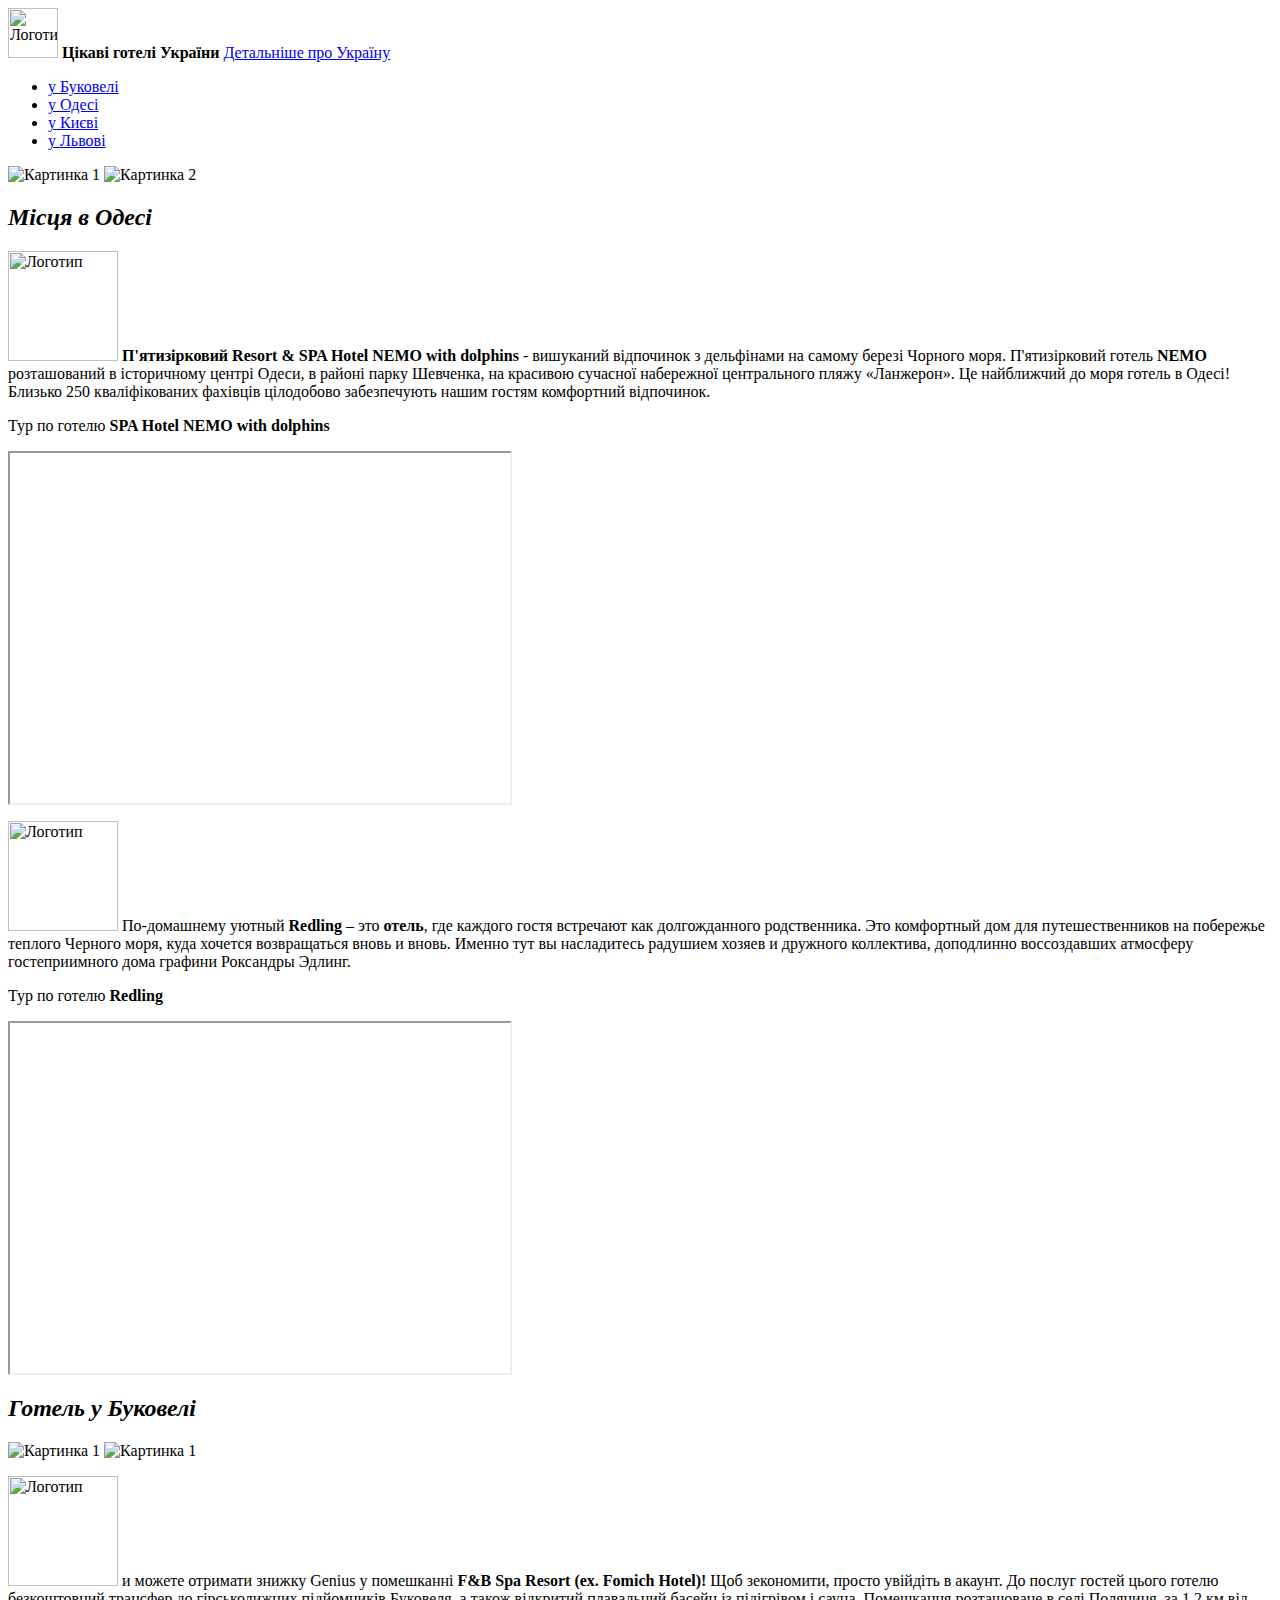
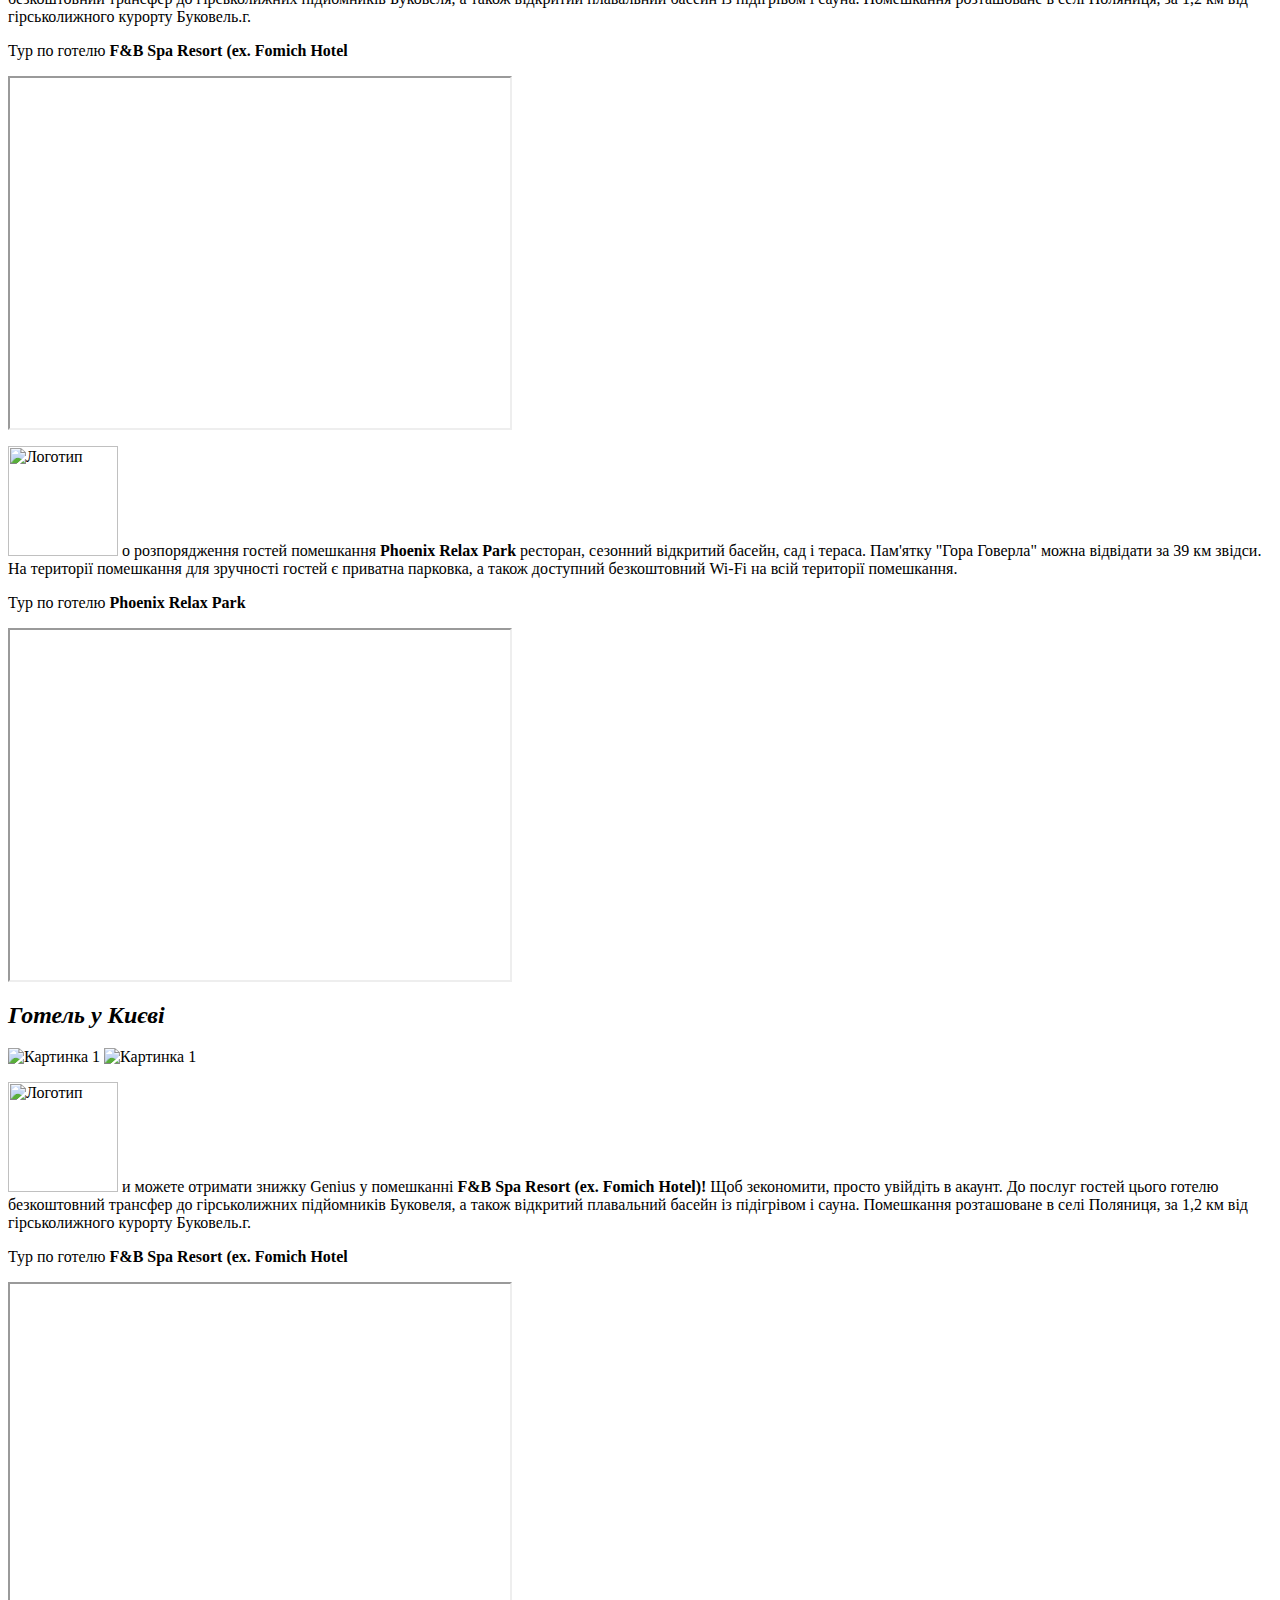
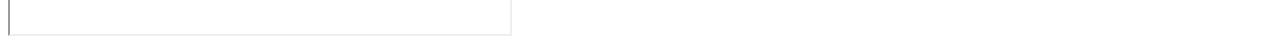
==== index.html @ 5ea65c94 "Create index.html" ====
<html>
<head>
    <title>My</title>
    <link rel="stylesheet" type="text/css" href="styles.css">
</head>
<body>
    <header>
        <img id="logo" src="https://cdn.27.ua/sc--media--prod/default/b5/9f/e3/b59fe360-b1fd-43a4-a1ad-8b518036aaeb.jpg" height="50px" alt="Логотип"/>
        <b>Цікаві готелі України</b> <a href="#discount">Детальніше про Україну</a>
    </header>
    
    <nav class="myNavigation">
        <ul>
            <li>
                <a href="#price" class="pop"> у Буковелі</a>
            </li>
            <li>
                <a href="#delivery"> у Одесі</a>
            </li>
            <li>
                <a href="#wholesale" class="pop"> у Києві</a>
            </li>
            <li>
                <a href="#about_us">у Львові</a>
            </li>
        </ul>
    </nav>

    <main>
        <div class="image-container" >
            <img src="https://redling-hotel.com.ua/wp-content/uploads/2019/07/IMG_1778_2-790x720.jpg" class="zoomable" alt="Картинка 1">
            <img src="https://img.poehalisnami.ua/static/hotels/ukraine/odessa/h7884/orig/booking7884_17884_637378628828461076.jpg" class="zoomable" alt="Картинка 2">
        </div>
         <h2 id="delivery" class="i"> <i>Місця в Одесі</i></h2>

        <p>  <img id="logo" src="https://img.poehalisnami.ua/static/hotels/ukraine/odessa/h7884/orig/booking7884_17884_637378628828461076.jpg" height="110px" alt="Логотип"/> 

        <b class="i">П'ятизірковий Resort & SPA Hotel NEMO with dolphins</b > - вишуканий відпочинок з дельфінами на самому березі Чорного моря. П'ятизірковий готель <b> NEMO</b> розташований в історичному центрі Одеси, в районі парку Шевченка, на красивою сучасної набережної центрального пляжу «Ланжерон». Це найближчий до моря готель в Одесі! Близько 250 кваліфікованих фахівців цілодобово забезпечують нашим гостям комфортний відпочинок.</p>

  <p>Тур по готелю <b class="i"> SPA Hotel NEMO with dolphins </b> </p>
  <iframe width="500" height="350" src="https://www.youtube.com/embed/sG-oIeQdwMI" title="Resort &amp; SPA Hotel NEMO with dolphins"  ></iframe>

   <p>   <img id="logo" src="https://redling-hotel.com.ua/wp-content/uploads/2019/07/IMG_1778_2-790x720.jpg" height="110px" alt="Логотип"/> 
       По-домашнему уютный<b class="i"> Redling</b> – это <b>отель</b>, где каждого гостя встречают как долгожданного родственника.

Это комфортный дом для путешественников на побережье теплого Черного моря, куда хочется возвращаться вновь и вновь. Именно тут вы насладитесь радушием хозяев и дружного коллектива, доподлинно воссоздавших атмосферу гостеприимного дома графини Роксандры Эдлинг.</p>

 <p>Тур по готелю <b class="i"> Redling </b> </p> 

<iframe width="500" height="350" src="https://www.youtube.com/embed/dK6ldwLVUPk" title="Курортное. Шикарный отдых в 100 км от Одессы. От люкса до кемпинга. Обзор жилья, кафе, пляжей. Дрон."  ></iframe>
  <h2 id="price" class="i"> <i>Готель у Буковелі</i></h2>

  <div class="image-container">
            <img src="https://cf.bstatic.com/xdata/images/hotel/max1024x768/284501661.jpg?k=14bedd77d71cd779198fb26a053ef140567f3195dd42ba46b22124943e975f76&o=&hp=1" class="zoomable" alt="Картинка 1">
            
            <img src="https://cf.bstatic.com/xdata/images/hotel/max1024x768/533535941.jpg?k=c2f82bb5fe41ef304515a889bf7b22a4ac1bd8d8690e59db8088c16449eeff3c&o=&hp=1" class="zoomable" alt="Картинка 1">       
 </div>

 
 <p>   <img id="logo" src="https://cf.bstatic.com/xdata/images/hotel/max1024x768/284501661.jpg?k=14bedd77d71cd779198fb26a053ef140567f3195dd42ba46b22124943e975f76&o=&hp=1" height="110px" alt="Логотип"/> 
       и можете отримати знижку Genius у помешканні<b class="i"> F&B Spa Resort (ex. Fomich Hotel)!</b> Щоб зекономити, просто увійдіть в акаунт.

До послуг гостей цього готелю безкоштовний трансфер до гірськолижних підйомників Буковеля, а також відкритий плавальний басейн із підігрівом і сауна. Помешкання розташоване в селі Поляниця, за 1,2 км від гірськолижного курорту Буковель.г.</p>

<p>Тур по готелю <b class="i"> F&B Spa Resort (ex. Fomich Hotel </b> </p> 

<iframe width="500" height="350" src="https://www.youtube.com/embed/M4Cl3msXTJA" title="F&amp;B Spa Resort (Fomich Hotel), Буковель, літній огляд готелю" ></iframe>



<p>   <img id="logo" src="https://cf.bstatic.com/xdata/images/hotel/max1024x768/533535941.jpg?k=c2f82bb5fe41ef304515a889bf7b22a4ac1bd8d8690e59db8088c16449eeff3c&o=&hp=1" height="110px" alt="Логотип"/> 
       о розпорядження гостей помешкання <b class="i">Phoenix Relax Park </b>ресторан, сезонний відкритий басейн, сад і тераса. Пам'ятку "Гора Говерла" можна відвідати за 39 км звідси. На території помешкання для зручності гостей є приватна парковка, а також доступний безкоштовний Wi-Fi на всій території помешкання.</p>

<p>Тур по готелю <b class="i"> Phoenix Relax Park </b> </p>

<iframe width="500" height="350" src="https://www.youtube.com/embed/CQ2ESWZwJT0" title="Phoenix Relax Park: повний детальний огляд" ></iframe>

<h2 id="price" class="i"> <i>Готель у Києві</i></h2>

 <div class="image-container">
            <img src="https://cf.bstatic.com/xdata/images/hotel/max1024x768/293128008.jpg?k=a3299ec5f562389318a041915c24522ce601198b490deaa782077eb392a35898&o=&hp=1" class="zoomable" alt="Картинка 1">
            
            <img src="https://image-tc.galaxy.tf/wijpeg-31celbz5wqjg6g0ql34mt20is/outside.jpg?width=1920" class="zoomable" alt="Картинка 1">       
 </div>

<p>   <img id="logo" src="https://cf.bstatic.com/xdata/images/hotel/max1024x768/293128008.jpg?k=a3299ec5f562389318a041915c24522ce601198b490deaa782077eb392a35898&o=&hp=1" height="110px" alt="Логотип"/> 
       и можете отримати знижку Genius у помешканні<b class="i"> F&B Spa Resort (ex. Fomich Hotel)!</b> Щоб зекономити, просто увійдіть в акаунт.

До послуг гостей цього готелю безкоштовний трансфер до гірськолижних підйомників Буковеля, а також відкритий плавальний басейн із підігрівом і сауна. Помешкання розташоване в селі Поляниця, за 1,2 км від гірськолижного курорту Буковель.г.</p>

<p>Тур по готелю <b class="i"> F&B Spa Resort (ex. Fomich Hotel </b> </p> 

<iframe width="500" height="350" src="https://www.youtube.com/embed/M4Cl3msXTJA" title="F&amp;B Spa Resort (Fomich Hotel), Буковель, літній огляд готелю" ></iframe>




    </main>
    <footer>
    </footer>
</body>
</html>
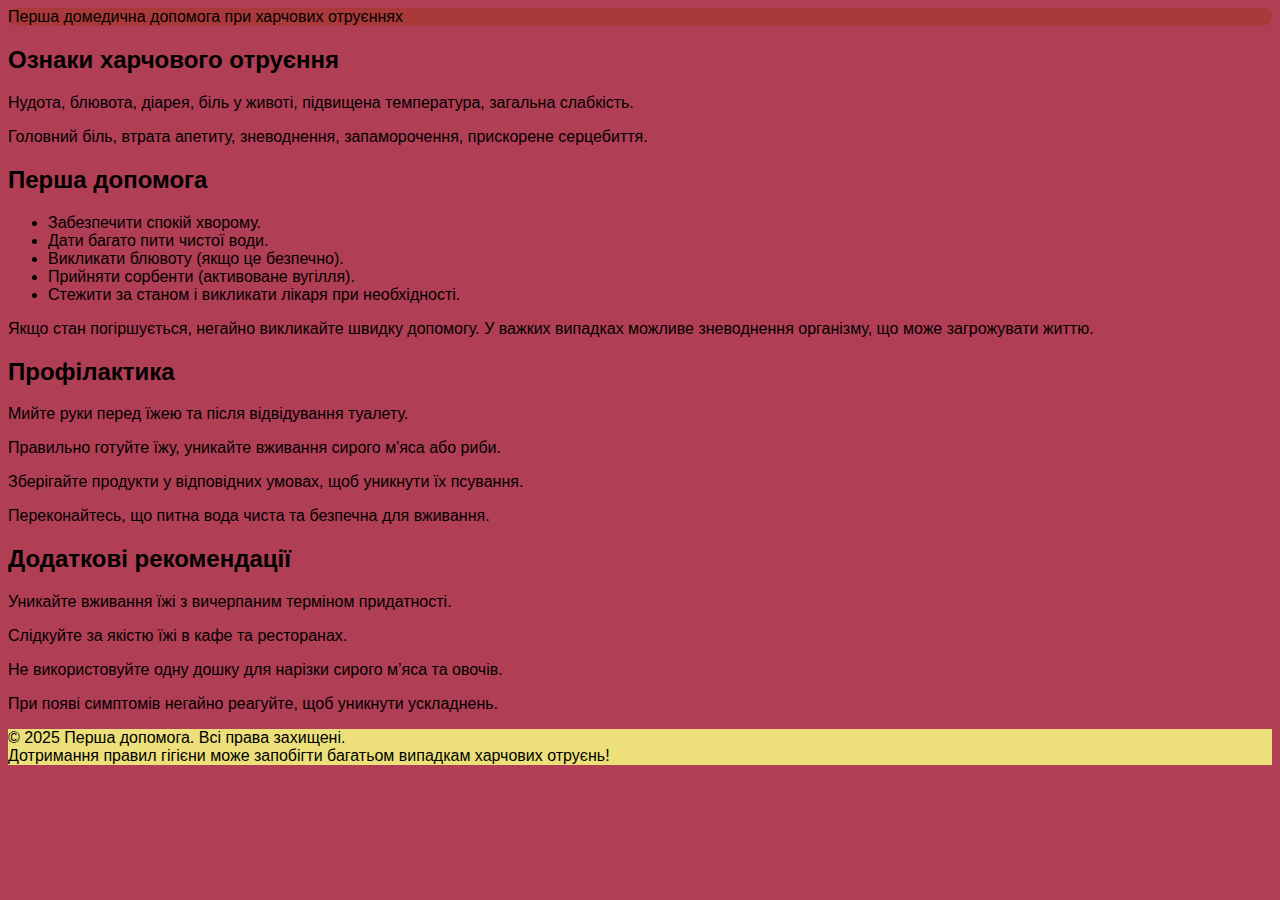
==== commit ca9424bf: "Update index.html" ====
--- a/index.html
+++ b/index.html
@@ -1,104 +1,48 @@
-<html>
+<html lang="uk">
 <head>
-    <title>My</title>
-    <link rel="stylesheet" type="text/css" href="styles.css">
+    <meta charset="UTF-8">
+    <meta name="viewport" content="width=device-width, initial-scale=1.0">
+    <title>Перша домедична допомога при харчових отруєннях</title>
+    <link rel="stylesheet" href="styles.css">
 </head>
 <body>
-    <header>
-        <img id="logo" src="https://cdn.27.ua/sc--media--prod/default/b5/9f/e3/b59fe360-b1fd-43a4-a1ad-8b518036aaeb.jpg" height="50px" alt="Логотип"/>
-        <b>Цікаві готелі України</b> <a href="#discount">Детальніше про Україну</a>
-    </header>
-    
-    <nav class="myNavigation">
-        <ul>
-            <li>
-                <a href="#price" class="pop"> у Буковелі</a>
-            </li>
-            <li>
-                <a href="#delivery"> у Одесі</a>
-            </li>
-            <li>
-                <a href="#wholesale" class="pop"> у Києві</a>
-            </li>
-            <li>
-                <a href="#about_us">у Львові</a>
-            </li>
-        </ul>
-    </nav>
-
-    <main>
-        <div class="image-container" >
-            <img src="https://redling-hotel.com.ua/wp-content/uploads/2019/07/IMG_1778_2-790x720.jpg" class="zoomable" alt="Картинка 1">
-            <img src="https://img.poehalisnami.ua/static/hotels/ukraine/odessa/h7884/orig/booking7884_17884_637378628828461076.jpg" class="zoomable" alt="Картинка 2">
+    <header>Перша домедична допомога при харчових отруєннях</header>
+    <div class="container">
+        <div class="card">
+            <div class="image-container" style="background-image: url('poisoning.jpg');"></div>
+            <h2>Ознаки харчового отруєння</h2>
+            <p>Нудота, блювота, діарея, біль у животі, підвищена температура, загальна слабкість.</p>
+            <p>Головний біль, втрата апетиту, зневоднення, запаморочення, прискорене серцебиття.</p>
         </div>
-         <h2 id="delivery" class="i"> <i>Місця в Одесі</i></h2>
-
-        <p>  <img id="logo" src="https://img.poehalisnami.ua/static/hotels/ukraine/odessa/h7884/orig/booking7884_17884_637378628828461076.jpg" height="110px" alt="Логотип"/> 
-
-        <b class="i">П'ятизірковий Resort & SPA Hotel NEMO with dolphins</b > - вишуканий відпочинок з дельфінами на самому березі Чорного моря. П'ятизірковий готель <b> NEMO</b> розташований в історичному центрі Одеси, в районі парку Шевченка, на красивою сучасної набережної центрального пляжу «Ланжерон». Це найближчий до моря готель в Одесі! Близько 250 кваліфікованих фахівців цілодобово забезпечують нашим гостям комфортний відпочинок.</p>
-
-  <p>Тур по готелю <b class="i"> SPA Hotel NEMO with dolphins </b> </p>
-  <iframe width="500" height="350" src="https://www.youtube.com/embed/sG-oIeQdwMI" title="Resort &amp; SPA Hotel NEMO with dolphins"  ></iframe>
-
-   <p>   <img id="logo" src="https://redling-hotel.com.ua/wp-content/uploads/2019/07/IMG_1778_2-790x720.jpg" height="110px" alt="Логотип"/> 
-       По-домашнему уютный<b class="i"> Redling</b> – это <b>отель</b>, где каждого гостя встречают как долгожданного родственника.
-
-Это комфортный дом для путешественников на побережье теплого Черного моря, куда хочется возвращаться вновь и вновь. Именно тут вы насладитесь радушием хозяев и дружного коллектива, доподлинно воссоздавших атмосферу гостеприимного дома графини Роксандры Эдлинг.</p>
-
- <p>Тур по готелю <b class="i"> Redling </b> </p> 
-
-<iframe width="500" height="350" src="https://www.youtube.com/embed/dK6ldwLVUPk" title="Курортное. Шикарный отдых в 100 км от Одессы. От люкса до кемпинга. Обзор жилья, кафе, пляжей. Дрон."  ></iframe>
-  <h2 id="price" class="i"> <i>Готель у Буковелі</i></h2>
-
-  <div class="image-container">
-            <img src="https://cf.bstatic.com/xdata/images/hotel/max1024x768/284501661.jpg?k=14bedd77d71cd779198fb26a053ef140567f3195dd42ba46b22124943e975f76&o=&hp=1" class="zoomable" alt="Картинка 1">
-            
-            <img src="https://cf.bstatic.com/xdata/images/hotel/max1024x768/533535941.jpg?k=c2f82bb5fe41ef304515a889bf7b22a4ac1bd8d8690e59db8088c16449eeff3c&o=&hp=1" class="zoomable" alt="Картинка 1">       
- </div>
-
- 
- <p>   <img id="logo" src="https://cf.bstatic.com/xdata/images/hotel/max1024x768/284501661.jpg?k=14bedd77d71cd779198fb26a053ef140567f3195dd42ba46b22124943e975f76&o=&hp=1" height="110px" alt="Логотип"/> 
-       и можете отримати знижку Genius у помешканні<b class="i"> F&B Spa Resort (ex. Fomich Hotel)!</b> Щоб зекономити, просто увійдіть в акаунт.
-
-До послуг гостей цього готелю безкоштовний трансфер до гірськолижних підйомників Буковеля, а також відкритий плавальний басейн із підігрівом і сауна. Помешкання розташоване в селі Поляниця, за 1,2 км від гірськолижного курорту Буковель.г.</p>
-
-<p>Тур по готелю <b class="i"> F&B Spa Resort (ex. Fomich Hotel </b> </p> 
-
-<iframe width="500" height="350" src="https://www.youtube.com/embed/M4Cl3msXTJA" title="F&amp;B Spa Resort (Fomich Hotel), Буковель, літній огляд готелю" ></iframe>
-
-
-
-<p>   <img id="logo" src="https://cf.bstatic.com/xdata/images/hotel/max1024x768/533535941.jpg?k=c2f82bb5fe41ef304515a889bf7b22a4ac1bd8d8690e59db8088c16449eeff3c&o=&hp=1" height="110px" alt="Логотип"/> 
-       о розпорядження гостей помешкання <b class="i">Phoenix Relax Park </b>ресторан, сезонний відкритий басейн, сад і тераса. Пам'ятку "Гора Говерла" можна відвідати за 39 км звідси. На території помешкання для зручності гостей є приватна парковка, а також доступний безкоштовний Wi-Fi на всій території помешкання.</p>
-
-<p>Тур по готелю <b class="i"> Phoenix Relax Park </b> </p>
-
-<iframe width="500" height="350" src="https://www.youtube.com/embed/CQ2ESWZwJT0" title="Phoenix Relax Park: повний детальний огляд" ></iframe>
-
-<h2 id="price" class="i"> <i>Готель у Києві</i></h2>
-
- <div class="image-container">
-            <img src="https://cf.bstatic.com/xdata/images/hotel/max1024x768/293128008.jpg?k=a3299ec5f562389318a041915c24522ce601198b490deaa782077eb392a35898&o=&hp=1" class="zoomable" alt="Картинка 1">
-            
-            <img src="https://image-tc.galaxy.tf/wijpeg-31celbz5wqjg6g0ql34mt20is/outside.jpg?width=1920" class="zoomable" alt="Картинка 1">       
- </div>
-
-<p>   <img id="logo" src="https://cf.bstatic.com/xdata/images/hotel/max1024x768/293128008.jpg?k=a3299ec5f562389318a041915c24522ce601198b490deaa782077eb392a35898&o=&hp=1" height="110px" alt="Логотип"/> 
-       и можете отримати знижку Genius у помешканні<b class="i"> F&B Spa Resort (ex. Fomich Hotel)!</b> Щоб зекономити, просто увійдіть в акаунт.
-
-До послуг гостей цього готелю безкоштовний трансфер до гірськолижних підйомників Буковеля, а також відкритий плавальний басейн із підігрівом і сауна. Помешкання розташоване в селі Поляниця, за 1,2 км від гірськолижного курорту Буковель.г.</p>
-
-<p>Тур по готелю <b class="i"> F&B Spa Resort (ex. Fomich Hotel </b> </p> 
-
-<iframe width="500" height="350" src="https://www.youtube.com/embed/M4Cl3msXTJA" title="F&amp;B Spa Resort (Fomich Hotel), Буковель, літній огляд готелю" ></iframe>
-
-
-
-
-    </main>
+        <div class="card">
+            <h2>Перша допомога</h2>
+            <ul>
+                <li>Забезпечити спокій хворому.</li>
+                <li>Дати багато пити чистої води.</li>
+                <li>Викликати блювоту (якщо це безпечно).</li>
+                <li>Прийняти сорбенти (активоване вугілля).</li>
+                <li>Стежити за станом і викликати лікаря при необхідності.</li>
+            </ul>
+            <p>Якщо стан погіршується, негайно викликайте швидку допомогу. У важких випадках можливе зневоднення організму, що може загрожувати життю.</p>
+        </div>
+        <div class="card">
+            <h2>Профілактика</h2>
+            <p>Мийте руки перед їжею та після відвідування туалету.</p>
+            <p>Правильно готуйте їжу, уникайте вживання сирого м'яса або риби.</p>
+            <p>Зберігайте продукти у відповідних умовах, щоб уникнути їх псування.</p>
+            <p>Переконайтесь, що питна вода чиста та безпечна для вживання.</p>
+        </div>
+        <div class="card">
+            <h2>Додаткові рекомендації</h2>
+            <p>Уникайте вживання їжі з вичерпаним терміном придатності.</p>
+            <p>Слідкуйте за якістю їжі в кафе та ресторанах.</p>
+            <p>Не використовуйте одну дошку для нарізки сирого м’яса та овочів.</p>
+            <p>При появі симптомів негайно реагуйте, щоб уникнути ускладнень.</p>
+        </div>
+    </div>
     <footer>
+        &copy; 2025 Перша допомога. Всі права захищені. <br>
+        Дотримання правил гігієни може запобігти багатьом випадкам харчових отруєнь!
     </footer>
 </body>
 </html>
-
-
--- a/styles.css
+++ b/styles.css
@@ -0,0 +1,88 @@
+header {
+    background-color: #AA3939;
+    border-radius: 10px;
+}
+
+body {
+    font-family: sans-serif;
+}
+
+#logo {
+    margin: 10px;
+}
+
+header a {
+    text-decoration: none;
+    background-color: #801616;
+    color: black;
+    padding: 0px 10px;
+    margin: 10px;
+    border-radius: 10px;
+}
+
+.color {
+    color: black;
+    border: 7px solid #dbc766;
+    border-radius: 15px;
+    background-color: #f0ca62;
+}
+
+footer {
+    background-color: #ede07b;
+}
+
+nav {
+    background-color: #801616;
+    border-radius: 10px;
+    border: 7px solid #D46A6A;
+    color: aliceblue;
+}
+
+nav a {
+    text-decoration: none;
+    color: black;
+}
+
+.FantasticParty {
+    color: lightbrown;
+    border: 7px solid #6B604B;
+    border-radius: 15px;
+    background-color: #FFF5E1;
+}
+
+.tobar {
+    background-color: #6B604B;
+    border-radius: 11px;
+}
+
+.pop {
+    color: white;
+}
+
+.pol {
+    color: #FFAAAA;
+}
+
+.image-container {
+    display: flex;
+}
+
+.zoomable {
+    transition: transform 0.3s;
+    margin: 10px;
+    width: 200px; 
+    height: auto; }
+
+.zoomable:hover {
+    transform: scale(0.9);
+}
+
+.i{
+    color: #2b030b;
+    background-color: #D46A6A;
+    border-radius: 10px;
+}
+
+html{
+    background-color:#b03e54;
+}
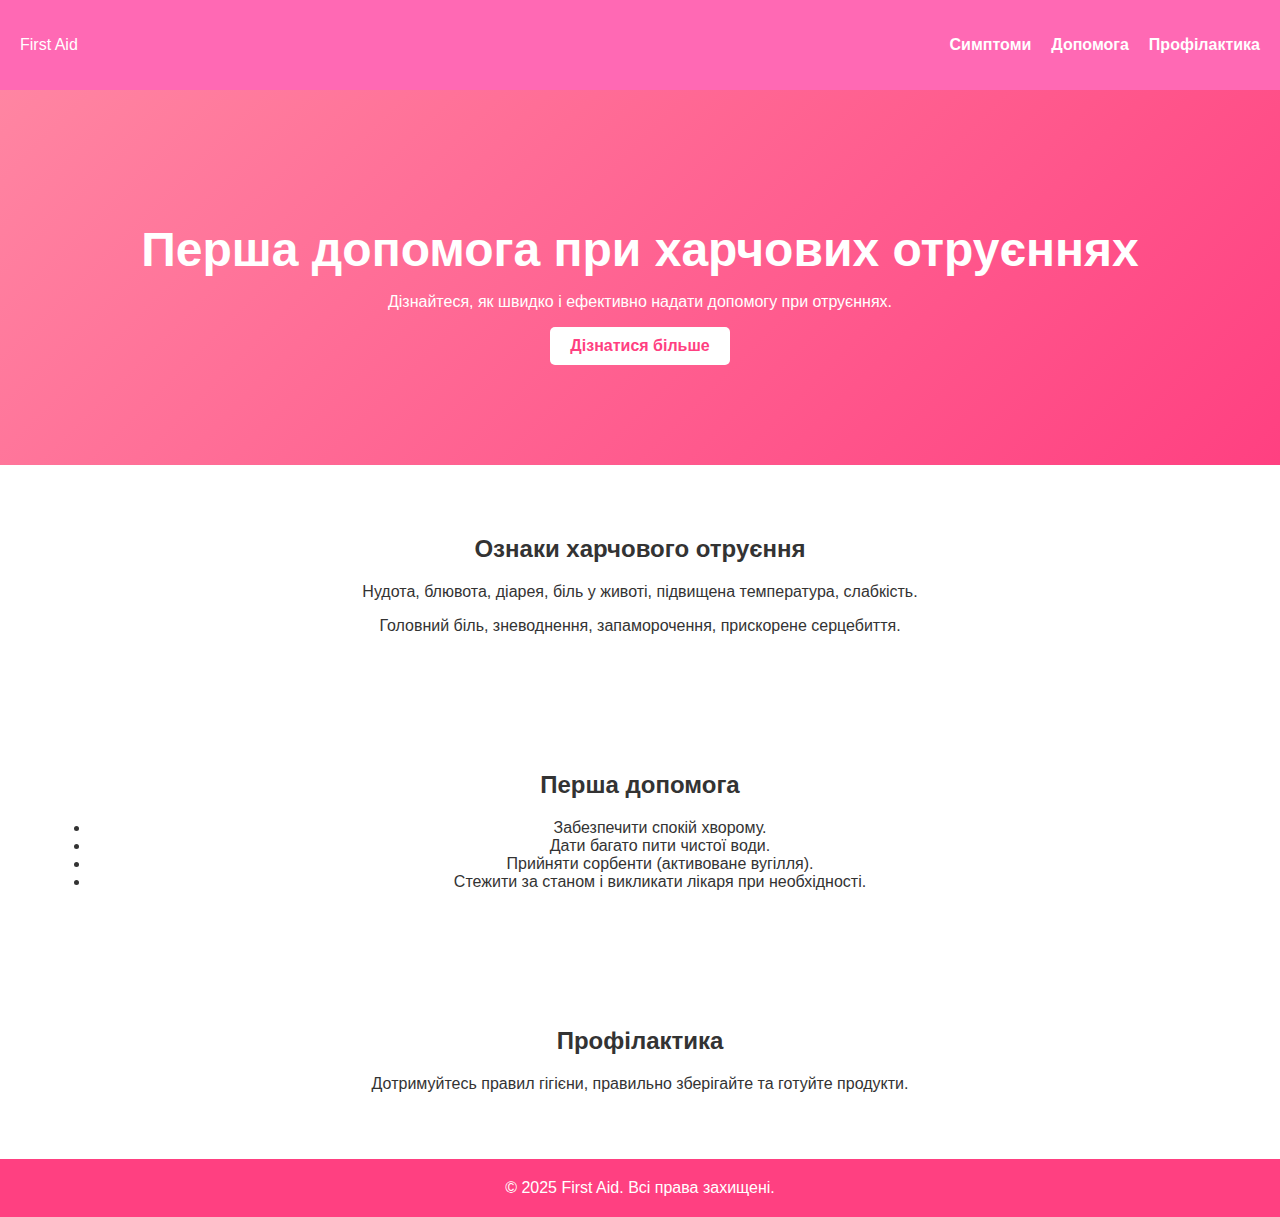
==== commit d1b92e13: "Update index.html" ====
--- a/index.html
+++ b/index.html
@@ -2,47 +2,47 @@
 <head>
     <meta charset="UTF-8">
     <meta name="viewport" content="width=device-width, initial-scale=1.0">
-    <title>Перша домедична допомога при харчових отруєннях</title>
+    <title>Перша домедична допомога</title>
     <link rel="stylesheet" href="styles.css">
 </head>
 <body>
-    <header>Перша домедична допомога при харчових отруєннях</header>
-    <div class="container">
-        <div class="card">
-            <div class="image-container" style="background-image: url('poisoning.jpg');"></div>
-            <h2>Ознаки харчового отруєння</h2>
-            <p>Нудота, блювота, діарея, біль у животі, підвищена температура, загальна слабкість.</p>
-            <p>Головний біль, втрата апетиту, зневоднення, запаморочення, прискорене серцебиття.</p>
+    <header>
+        <nav>
+            <div class="logo">First Aid</div>
+            <ul>
+                <li><a href="#symptoms">Симптоми</a></li>
+                <li><a href="#help">Допомога</a></li>
+                <li><a href="#prevention">Профілактика</a></li>
+            </ul>
+        </nav>
+        <div class="hero">
+            <h1>Перша допомога при харчових отруєннях</h1>
+            <p>Дізнайтеся, як швидко і ефективно надати допомогу при отруєннях.</p>
+            <a href="#help" class="btn">Дізнатися більше</a>
         </div>
-        <div class="card">
-            <h2>Перша допомога</h2>
-            <ul>
-                <li>Забезпечити спокій хворому.</li>
-                <li>Дати багато пити чистої води.</li>
-                <li>Викликати блювоту (якщо це безпечно).</li>
-                <li>Прийняти сорбенти (активоване вугілля).</li>
-                <li>Стежити за станом і викликати лікаря при необхідності.</li>
-            </ul>
-            <p>Якщо стан погіршується, негайно викликайте швидку допомогу. У важких випадках можливе зневоднення організму, що може загрожувати життю.</p>
+    </header>
+    <section id="symptoms" class="section">
+        <h2>Ознаки харчового отруєння</h2>
+        <div class="content">
+            <p>Нудота, блювота, діарея, біль у животі, підвищена температура, слабкість.</p>
+            <p>Головний біль, зневоднення, запаморочення, прискорене серцебиття.</p>
         </div>
-        <div class="card">
-            <h2>Профілактика</h2>
-            <p>Мийте руки перед їжею та після відвідування туалету.</p>
-            <p>Правильно готуйте їжу, уникайте вживання сирого м'яса або риби.</p>
-            <p>Зберігайте продукти у відповідних умовах, щоб уникнути їх псування.</p>
-            <p>Переконайтесь, що питна вода чиста та безпечна для вживання.</p>
-        </div>
-        <div class="card">
-            <h2>Додаткові рекомендації</h2>
-            <p>Уникайте вживання їжі з вичерпаним терміном придатності.</p>
-            <p>Слідкуйте за якістю їжі в кафе та ресторанах.</p>
-            <p>Не використовуйте одну дошку для нарізки сирого м’яса та овочів.</p>
-            <p>При появі симптомів негайно реагуйте, щоб уникнути ускладнень.</p>
-        </div>
-    </div>
+    </section>
+    <section id="help" class="section">
+        <h2>Перша допомога</h2>
+        <ul>
+            <li>Забезпечити спокій хворому.</li>
+            <li>Дати багато пити чистої води.</li>
+            <li>Прийняти сорбенти (активоване вугілля).</li>
+            <li>Стежити за станом і викликати лікаря при необхідності.</li>
+        </ul>
+    </section>
+    <section id="prevention" class="section">
+        <h2>Профілактика</h2>
+        <p>Дотримуйтесь правил гігієни, правильно зберігайте та готуйте продукти.</p>
+    </section>
     <footer>
-        &copy; 2025 Перша допомога. Всі права захищені. <br>
-        Дотримання правил гігієни може запобігти багатьом випадкам харчових отруєнь!
+        &copy; 2025 First Aid. Всі права захищені.
     </footer>
 </body>
 </html>
--- a/styles.css
+++ b/styles.css
@@ -1,88 +1,58 @@
-header {
-    background-color: #AA3939;
-    border-radius: 10px;
+body {
+    font-family: 'Arial', sans-serif;
+    background: #fff;
+    color: #333;
+    margin: 0;
+    padding: 0;
 }
-
-body {
-    font-family: sans-serif;
-}
-
-#logo {
-    margin: 10px;
-}
-
-header a {
-    text-decoration: none;
-    background-color: #801616;
-    color: black;
-    padding: 0px 10px;
-    margin: 10px;
-    border-radius: 10px;
-}
-
-.color {
-    color: black;
-    border: 7px solid #dbc766;
-    border-radius: 15px;
-    background-color: #f0ca62;
-}
-
-footer {
-    background-color: #ede07b;
-}
-
 nav {
-    background-color: #801616;
-    border-radius: 10px;
-    border: 7px solid #D46A6A;
-    color: aliceblue;
-}
-
-nav a {
-    text-decoration: none;
-    color: black;
-}
-
-.FantasticParty {
-    color: lightbrown;
-    border: 7px solid #6B604B;
-    border-radius: 15px;
-    background-color: #FFF5E1;
-}
-
-.tobar {
-    background-color: #6B604B;
-    border-radius: 11px;
-}
-
-.pop {
+    display: flex;
+    justify-content: space-between;
+    align-items: center;
+    padding: 20px;
+    background: #ff69b4;
     color: white;
 }
-
-.pol {
-    color: #FFAAAA;
+nav ul {
+    list-style: none;
+    display: flex;
+    gap: 20px;
 }
-
-.image-container {
-    display: flex;
+nav a {
+    color: white;
+    text-decoration: none;
+    font-weight: bold;
 }
-
-.zoomable {
-    transition: transform 0.3s;
-    margin: 10px;
-    width: 200px; 
-    height: auto; }
-
-.zoomable:hover {
-    transform: scale(0.9);
+.hero {
+    text-align: center;
+    padding: 100px 20px;
+    background: linear-gradient(135deg, #ff85a2, #ff4081);
+    color: white;
 }
-
-.i{
-    color: #2b030b;
-    background-color: #D46A6A;
-    border-radius: 10px;
+.hero h1 {
+    font-size: 3em;
+    margin-bottom: 10px;
 }
-
-html{
-    background-color:#b03e54;
+.hero .btn {
+    display: inline-block;
+    background: white;
+    color: #ff4081;
+    padding: 10px 20px;
+    border-radius: 5px;
+    font-weight: bold;
+    text-decoration: none;
+    transition: 0.3s;
 }
+.hero .btn:hover {
+    background: #ffebee;
+}
+.section {
+    padding: 50px;
+    text-align: center;
+}
+footer {
+    text-align: center;
+    padding: 20px;
+    background: #ff4081;
+    color: white;
+}
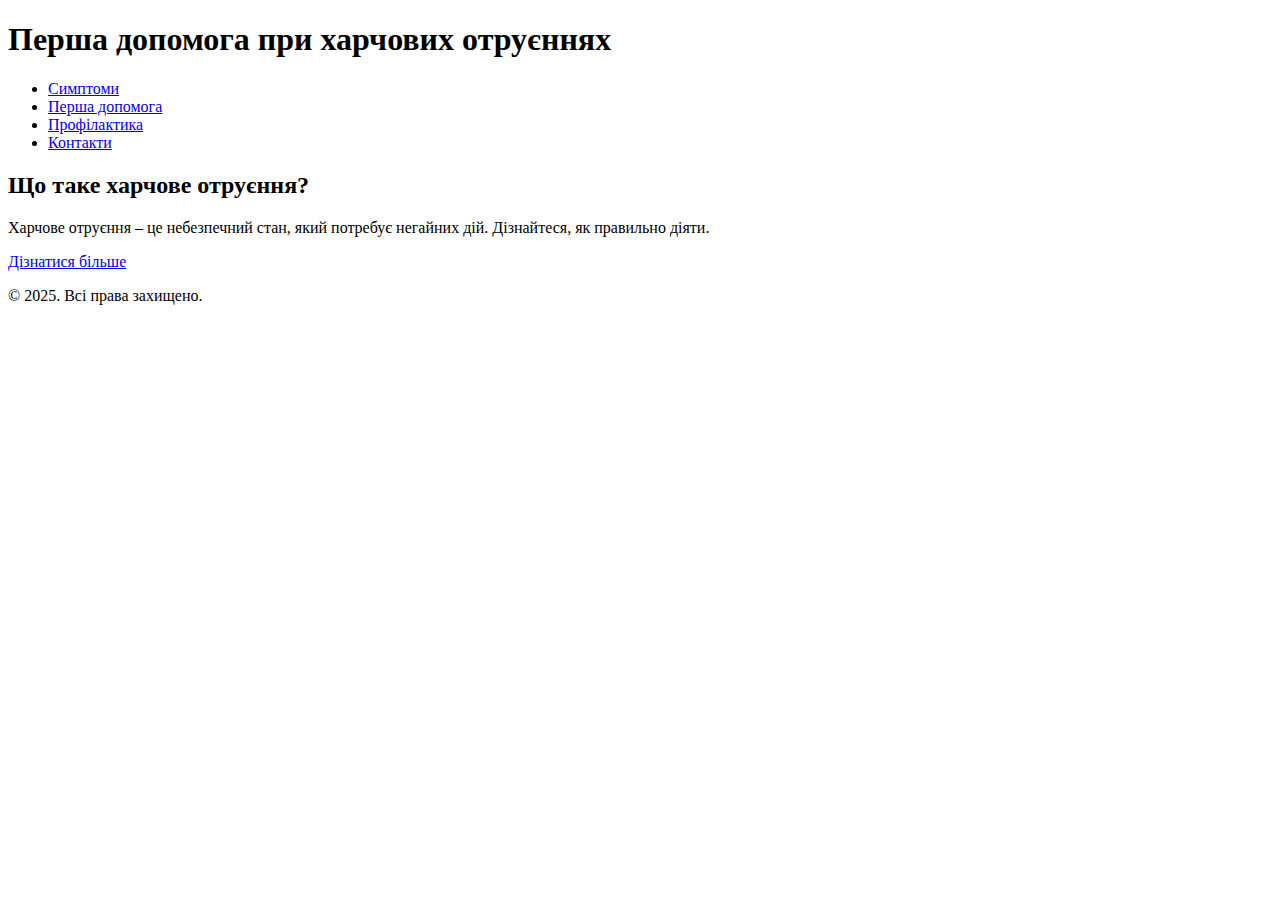
==== commit 4709f2cc: "Update index.html" ====
--- a/index.html
+++ b/index.html
@@ -1,48 +1,35 @@
+<!DOCTYPE html>
 <html lang="uk">
 <head>
     <meta charset="UTF-8">
     <meta name="viewport" content="width=device-width, initial-scale=1.0">
-    <title>Перша домедична допомога</title>
-    <link rel="stylesheet" href="styles.css">
+    <title>Перша допомога при харчових отруєннях</title>
+    <link rel="stylesheet" href="style.css">
+    <script defer src="script.js"></script>
 </head>
 <body>
-    <header>
-        <nav>
-            <div class="logo">First Aid</div>
-            <ul>
-                <li><a href="#symptoms">Симптоми</a></li>
-                <li><a href="#help">Допомога</a></li>
-                <li><a href="#prevention">Профілактика</a></li>
-            </ul>
-        </nav>
-        <div class="hero">
-            <h1>Перша допомога при харчових отруєннях</h1>
-            <p>Дізнайтеся, як швидко і ефективно надати допомогу при отруєннях.</p>
-            <a href="#help" class="btn">Дізнатися більше</a>
-        </div>
-    </header>
-    <section id="symptoms" class="section">
-        <h2>Ознаки харчового отруєння</h2>
-        <div class="content">
-            <p>Нудота, блювота, діарея, біль у животі, підвищена температура, слабкість.</p>
-            <p>Головний біль, зневоднення, запаморочення, прискорене серцебиття.</p>
-        </div>
-    </section>
-    <section id="help" class="section">
-        <h2>Перша допомога</h2>
+
+<header>
+    <h1>Перша допомога при харчових отруєннях</h1>
+    <nav>
         <ul>
-            <li>Забезпечити спокій хворому.</li>
-            <li>Дати багато пити чистої води.</li>
-            <li>Прийняти сорбенти (активоване вугілля).</li>
-            <li>Стежити за станом і викликати лікаря при необхідності.</li>
+            <li><a href="symptoms.html">Симптоми</a></li>
+            <li><a href="help.html">Перша допомога</a></li>
+            <li><a href="prevention.html">Профілактика</a></li>
+            <li><a href="contact.html">Контакти</a></li>
         </ul>
-    </section>
-    <section id="prevention" class="section">
-        <h2>Профілактика</h2>
-        <p>Дотримуйтесь правил гігієни, правильно зберігайте та готуйте продукти.</p>
-    </section>
-    <footer>
-        &copy; 2025 First Aid. Всі права захищені.
-    </footer>
+    </nav>
+</header>
+
+<section id="welcome">
+    <h2>Що таке харчове отруєння?</h2>
+    <p>Харчове отруєння – це небезпечний стан, який потребує негайних дій. Дізнайтеся, як правильно діяти.</p>
+    <a href="help.html" class="button">Дізнатися більше</a>
+</section>
+
+<footer>
+    <p>© 2025. Всі права захищено.</p>
+</footer>
+
 </body>
 </html>
